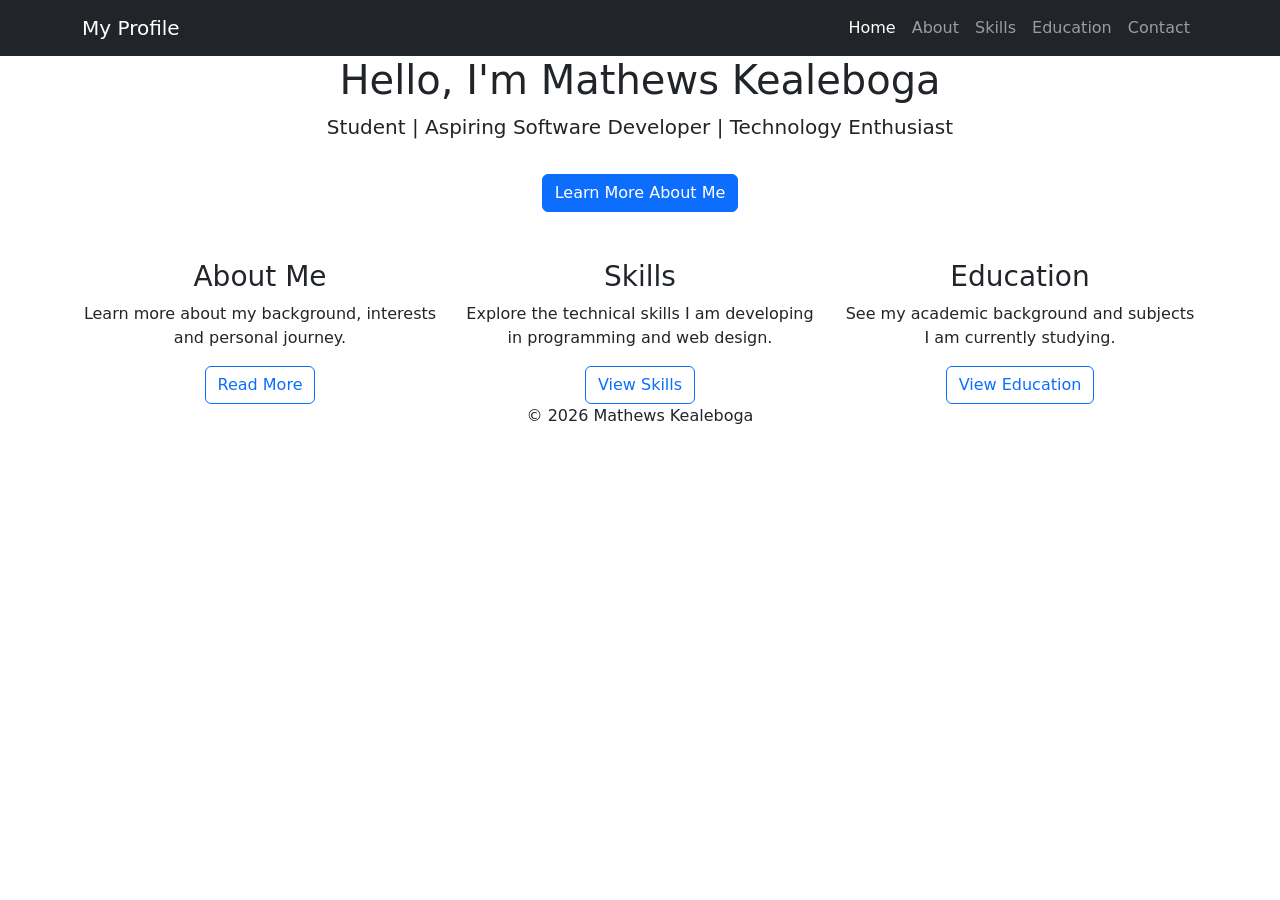
==== index.html @ 905cdcfb "Add initial portfolio HTML structure" ====
<!DOCTYPE html>
<html lang="en">

<head>

<meta charset="UTF-8">
<title>Mathews Kealeboga | Portfolio</title>

<link href="https://cdn.jsdelivr.net/npm/bootstrap@5.3.2/dist/css/bootstrap.min.css" rel="stylesheet">
<link rel="stylesheet" href="style.css">

</head>

<body>

<nav class="navbar navbar-expand-lg navbar-dark bg-dark">
<div class="container">

<a class="navbar-brand" href="index.html">My Profile</a>

<button class="navbar-toggler" type="button" data-bs-toggle="collapse" data-bs-target="#navbarNav">
<span class="navbar-toggler-icon"></span>
</button>

<div class="collapse navbar-collapse" id="navbarNav">

<ul class="navbar-nav ms-auto">

<li class="nav-item">
<a class="nav-link active" href="index.html">Home</a>
</li>

<li class="nav-item">
<a class="nav-link" href="about.html">About</a>
</li>

<li class="nav-item">
<a class="nav-link" href="skills.html">Skills</a>
</li>

<li class="nav-item">
<a class="nav-link" href="education.html">Education</a>
</li>

<li class="nav-item">
<a class="nav-link" href="contact.html">Contact</a>
</li>

</ul>

</div>
</div>
</nav>


<section class="hero-section text-center">

<div class="container">

<h1>Hello, I'm Mathews Kealeboga</h1>

<p class="lead">
Student | Aspiring Software Developer | Technology Enthusiast
</p>

<a href="about.html" class="btn btn-primary mt-3">Learn More About Me</a>

</div>

</section>


<div class="container mt-5">

<div class="row text-center">

<div class="col-md-4">

<h3>About Me</h3>

<p>
Learn more about my background, interests and personal journey.
</p>

<a href="about.html" class="btn btn-outline-primary">Read More</a>

</div>


<div class="col-md-4">

<h3>Skills</h3>

<p>
Explore the technical skills I am developing in programming and web design.
</p>

<a href="skills.html" class="btn btn-outline-primary">View Skills</a>

</div>


<div class="col-md-4">

<h3>Education</h3>

<p>
See my academic background and subjects I am currently studying.
</p>

<a href="education.html" class="btn btn-outline-primary">View Education</a>

</div>

</div>

</div>


<footer class="footer text-center">

<p>© 2026 Mathews Kealeboga</p>

</footer>


<script src="https://cdn.jsdelivr.net/npm/bootstrap@5.3.2/dist/js/bootstrap.bundle.min.js"></script>

</body>
</html>
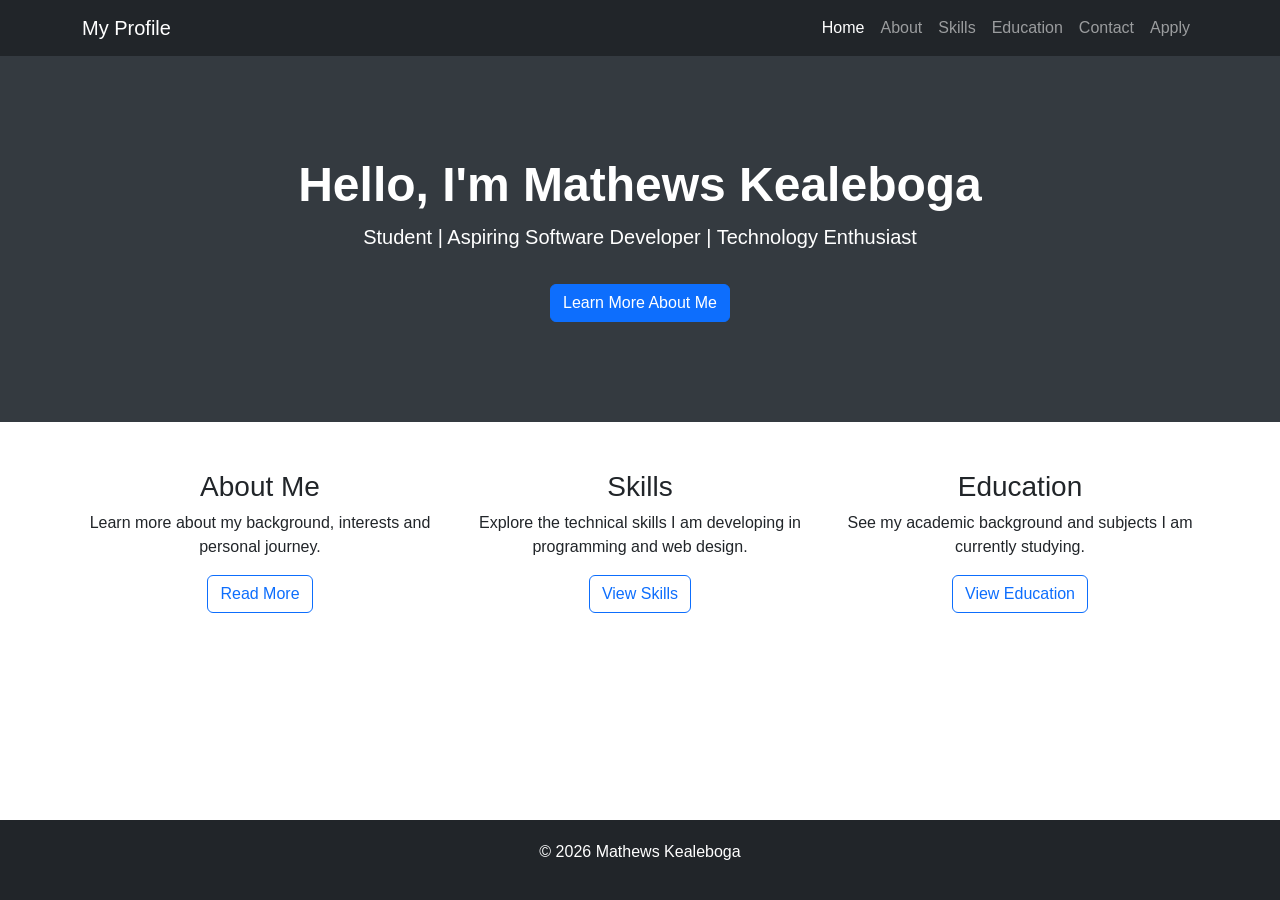
==== commit ae9d2c9b: "Add 'Apply' link to navigation menu" ====
--- a/index.html
+++ b/index.html
@@ -44,6 +44,10 @@
 
 <li class="nav-item">
 <a class="nav-link" href="contact.html">Contact</a>
+</li>
+
+<li class="nav-item">
+<a class="nav-link" href="application.html">Apply</a>
 </li>
 
 </ul>
--- a/style.css
+++ b/style.css
@@ -0,0 +1,32 @@
+body{
+font-family: Arial, sans-serif;
+min-height:100vh;
+display:flex;
+flex-direction:column;
+}
+
+.hero-section{
+background-color:#343a40;
+color:white;
+padding:100px 20px;
+}
+
+.hero-section h1{
+font-size:48px;
+font-weight:bold;
+}
+
+.hero-section p{
+font-size:20px;
+}
+
+.container{
+flex:1;
+}
+
+.footer{
+background:#212529;
+color:white;
+padding:20px;
+margin-top:auto;
+}
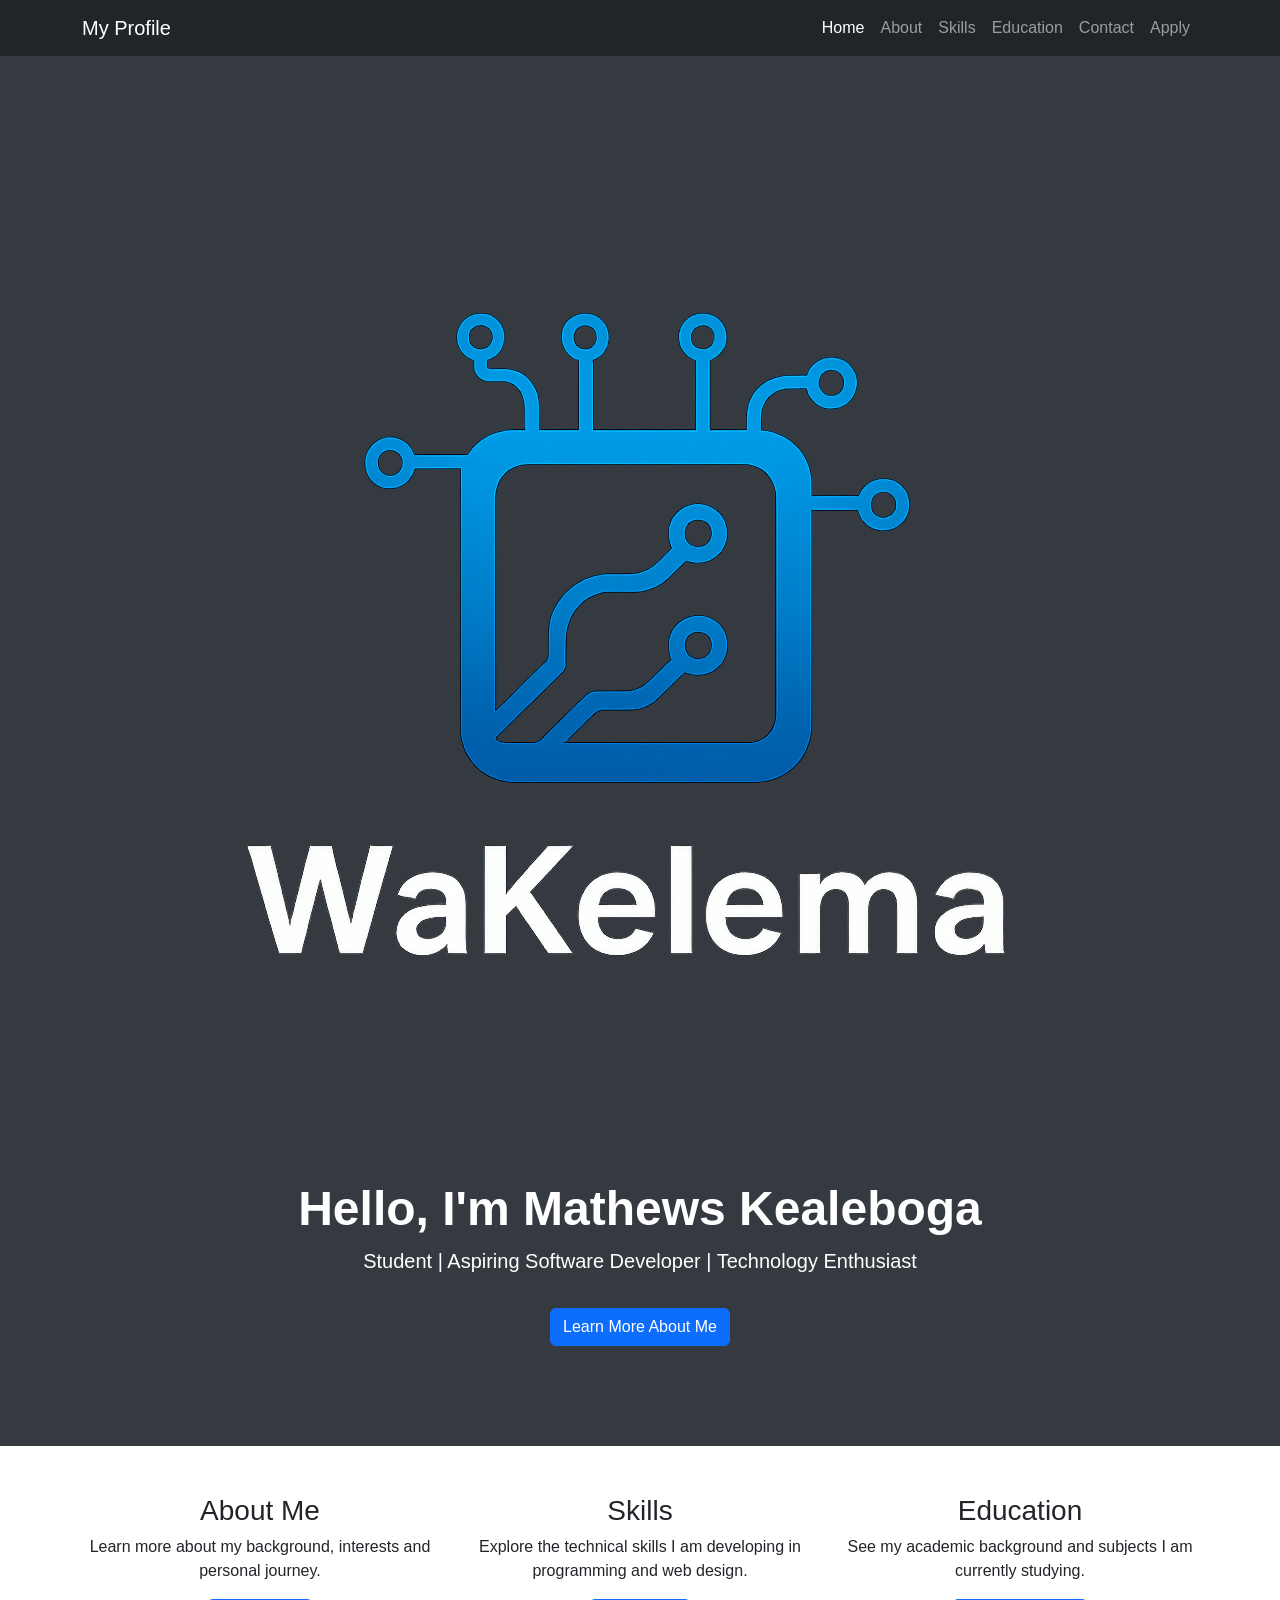
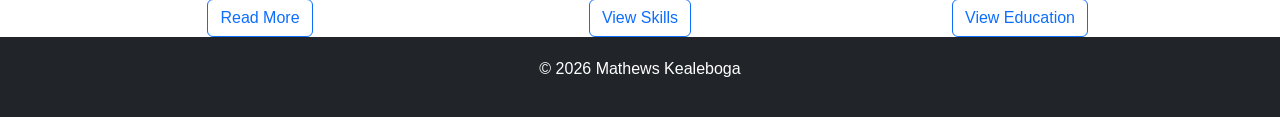
==== commit 2af75fd1: "Add profile image to hero section" ====
--- a/index.html
+++ b/index.html
@@ -60,6 +60,10 @@
 <section class="hero-section text-center">
 
 <div class="container">
+
+<div class="profile-box">
+<img src="profile.jpg" alt="Mathews Kealeboga" class="profile-img">
+</div>
 
 <h1>Hello, I'm Mathews Kealeboga</h1>
 
